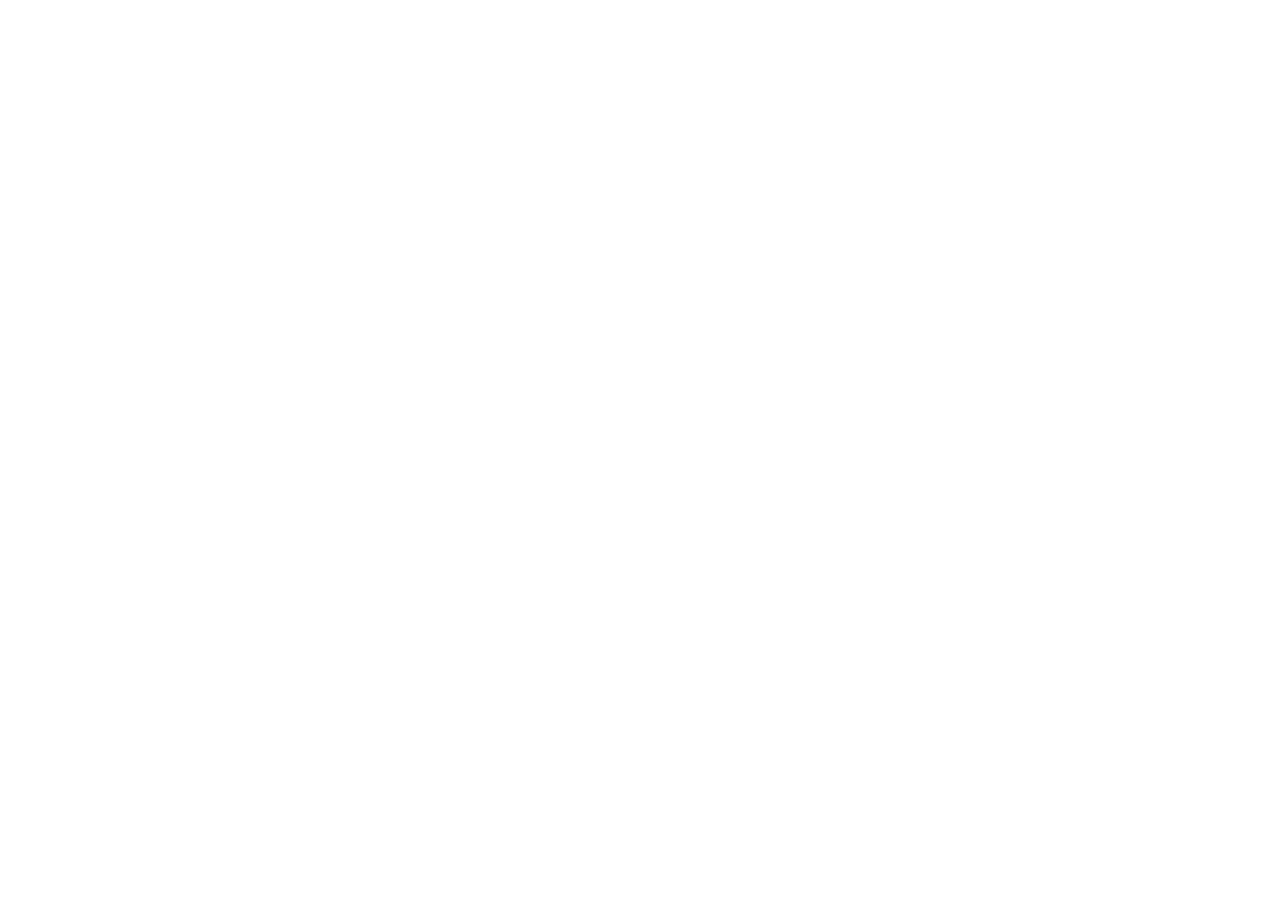
==== index.html @ be4c3ebf "Create index.html" ====
<!DOCTYPE html>
<html lang="pt-br">
<head>
    <meta charset="UTF-8">
    <meta name="viewport" content="width=device-width, initial-scale=1.0">
    <link rel="stylesheet" href="style.css">
    <title>Projeto Redes Sociais</title>
</head>
<body>
    
</body>
</html>
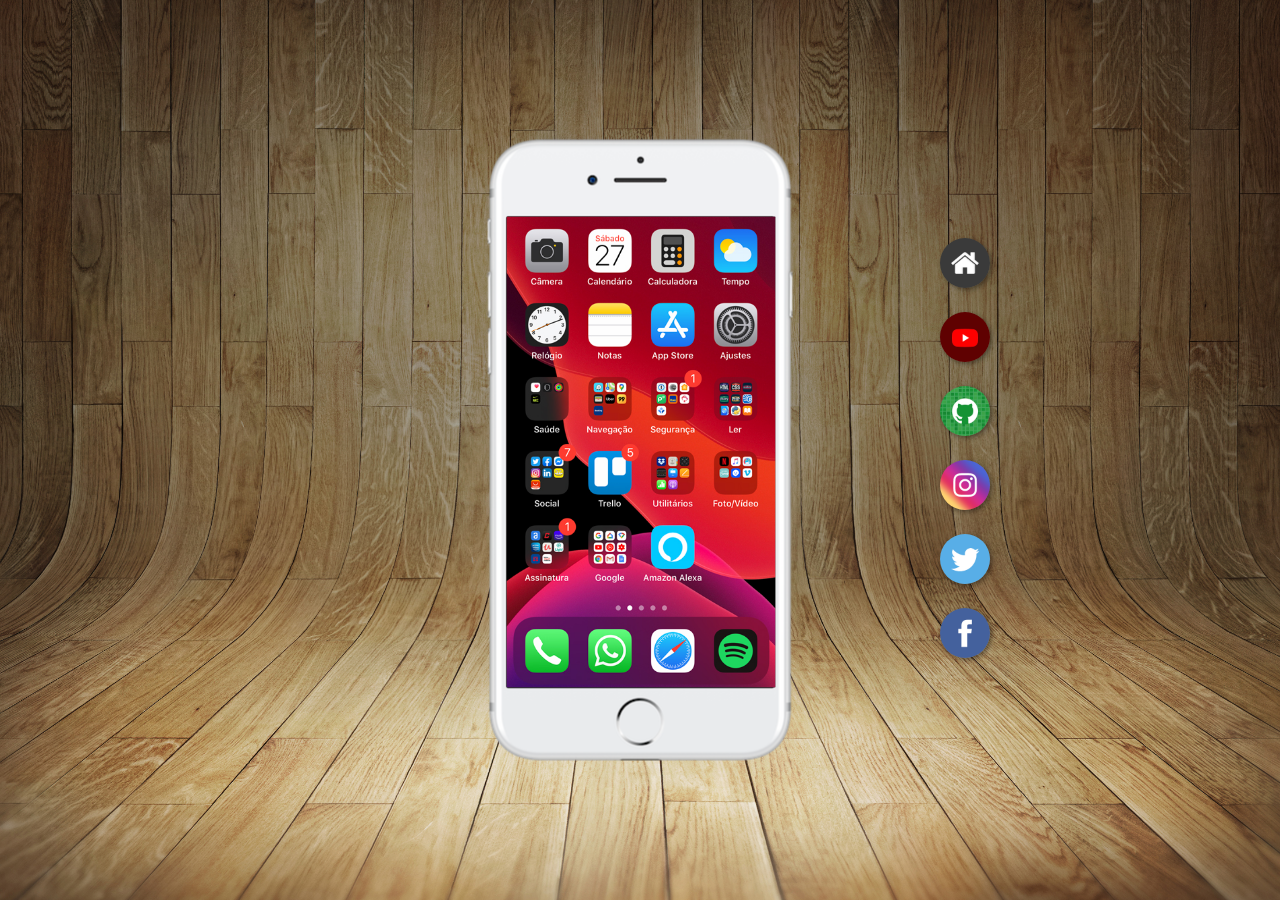
==== commit e2be8985: "desafio-redes-sociais" ====
--- a/index.html
+++ b/index.html
@@ -3,10 +3,28 @@
 <head>
     <meta charset="UTF-8">
     <meta name="viewport" content="width=device-width, initial-scale=1.0">
-    <link rel="stylesheet" href="style.css">
+    <link rel="shortcut icon" href="favicon.ico" type="image/x-icon">
+    <link rel="stylesheet" href="estilos/style.css">
     <title>Projeto Redes Sociais</title>
+
 </head>
 <body>
-    
+    <main>
+        <section class="tell">
+            <iframe src="pags-extras.html/home.html" frameborder="0" name="tela" class="tela"></iframe>
+        </section>
+        <section class="logos">
+            <a href="pags-extras.html/home.html" target="tela"><img src="imagens/logo-home.jpg" alt="" class="logo"></a>
+
+            <a href="pags-extras.html/yout-tela.html" target="tela"><img src="imagens/logo-youtube.jpg" alt="" class="logo"></a>
+
+            <a href="pags-extras.html/github.html" target="tela"><img src="imagens/logo-github.jpg" alt="" class="logo"></a>
+
+            <a href="pags-extras.html/insta.html" target="tela"><img src="imagens/logo-instagram.jpg" alt="" class="logo"></a>
+            <a href="pags-extras.html/twit.html" target="tela"><img src="imagens/logo-twitter.jpg" alt="" class="logo"></a>
+
+            <a href="pags-extras.html/face.html" target="tela"><img src="imagens/logo-facebook.jpg" alt="" class="logo"></a>
+        </section>
+    </main>
 </body>
 </html>--- a/estilos/style.css
+++ b/estilos/style.css
@@ -0,0 +1,63 @@
+*{
+    margin: 0;
+    padding: 0;
+}
+
+body {
+    width: 100wh;
+    height: 100vh;
+    background: url('../imagens/fundo-madeira.jpg');
+    background-size: cover;
+    background-position: center;
+    background-repeat: no-repeat;
+}
+
+main {
+    position: relative;
+    width: 100%;
+    height: 100vh;
+    display: flex;
+    align-items: center;
+    max-width: 800px;
+    margin: 0 auto;
+}
+
+.tell {
+    width: 311px;
+    height: 627px;
+    position: absolute;
+    left: 50%;
+    top: 50%;
+    transform: translate(-50%, -50%);
+    background: url('../imagens/frame-iphone.png') no-repeat;
+}
+
+.tela {
+    position: relative;
+    left: 22px;
+    top: 80px;
+    width: 269px;
+    height: 471px;
+}
+
+.logos{
+    display: flex;
+    flex-direction: column;
+    gap: 20px;
+    position: absolute;
+    right: 50px;
+}
+
+.logo {
+    border-radius: 100%;
+    height: 50px;
+    box-sizing: border-box;
+    box-shadow: 2px 2px 5px rgba(0, 0, 0, 0.400);
+    transition: .3s;
+}
+
+.logo:hover {
+    border: 2px solid rgba(255, 255, 255, 0.6);
+    transform: translate(-4px, -4px);
+    box-shadow: 5px 5px 10px rgba(0, 0, 0, 0.700);
+}